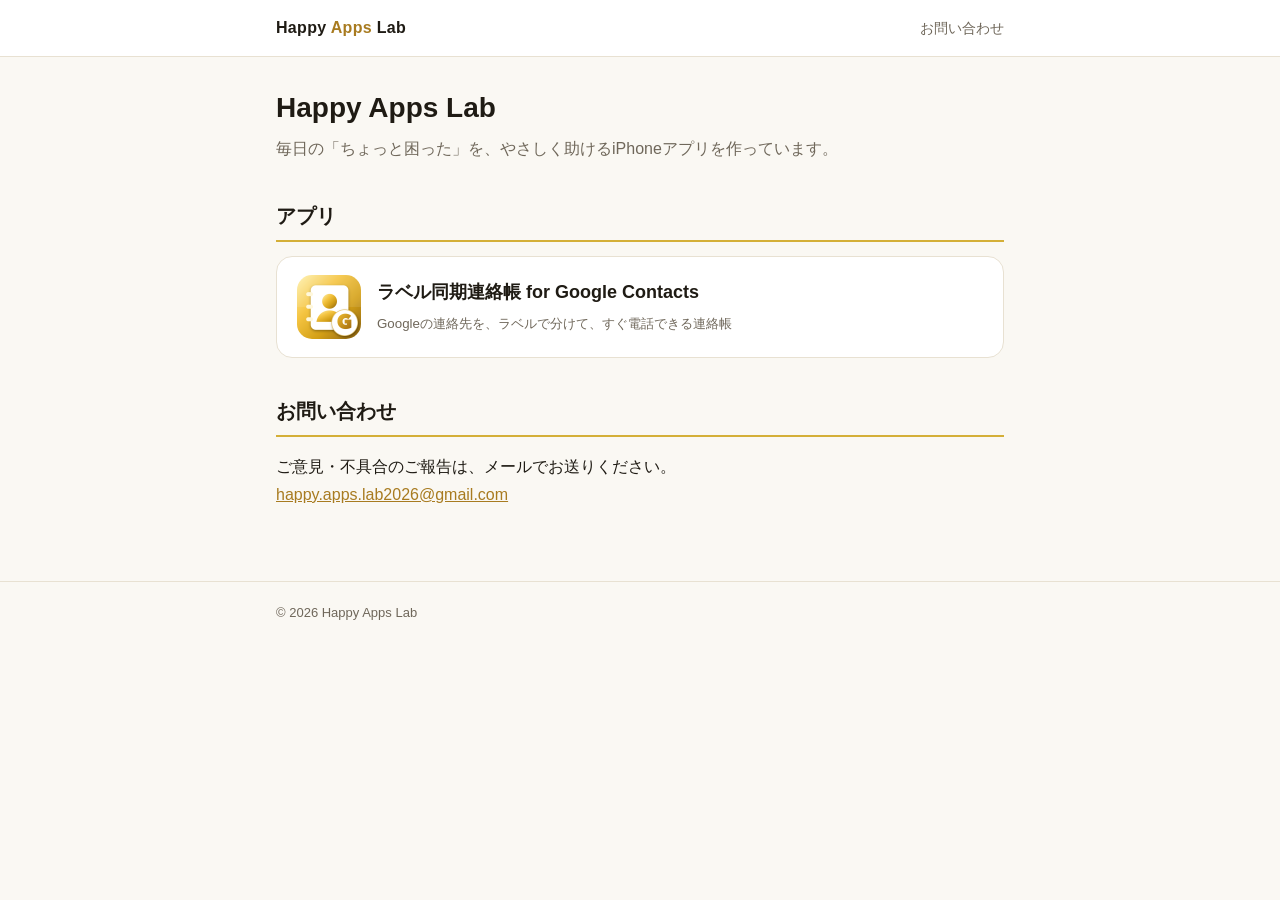
==== index.html @ bab15b39 "Add files via upload" ====
<!doctype html>
<html lang="ja"><head><meta charset="utf-8"><meta name="viewport" content="width=device-width,initial-scale=1">
<title>Happy Apps Lab</title>
<meta name="description" content="Happy Apps Lab が作る、iPhoneアプリの紹介ページです。">
<link rel="stylesheet" href="style.css"></head><body>
<header><div class="wrap"><a class="brand" href="./">Happy <span>Apps</span> Lab</a><nav><a href="label-douki/support.html">お問い合わせ</a></nav></div></header>
<main><div class="wrap">
<h1>Happy Apps Lab</h1>
<p class="lead">毎日の「ちょっと困った」を、やさしく助けるiPhoneアプリを作っています。</p>
<h2>アプリ</h2>
<div class="card"><a class="app" href="label-douki/"><img src="label-douki/icon.png" alt="ラベル同期連絡帳のアイコン"><div><b>ラベル同期連絡帳 for Google Contacts</b><small>Googleの連絡先を、ラベルで分けて、すぐ電話できる連絡帳</small></div></a></div>
<h2>お問い合わせ</h2>
<p>ご意見・不具合のご報告は、メールでお送りください。<br><a href="mailto:happy.apps.lab2026@gmail.com">happy.apps.lab2026@gmail.com</a></p>
</div></main>
<footer><div class="wrap">© 2026 Happy Apps Lab</div></footer>
</body></html>
---- style.css ----
:root{--bg:#faf8f3;--card:#fff;--ink:#1f1b14;--sub:#6f675a;--line:#e8e1d2;--gold:#a87b20;--gold2:#d4af37}
@media (prefers-color-scheme:dark){:root{--bg:#141210;--card:#1e1b17;--ink:#f1ebdf;--sub:#a79f90;--line:#332e26;--gold:#e0bd63;--gold2:#d4af37}}
*{box-sizing:border-box}
body{margin:0;background:var(--bg);color:var(--ink);font-family:-apple-system,"Hiragino Sans","Yu Gothic",sans-serif;line-height:1.75}
a{color:var(--gold)}
header{border-bottom:1px solid var(--line);background:var(--card)}
.wrap{max-width:760px;margin:0 auto;padding:0 16px}
header .wrap{display:flex;align-items:center;justify-content:space-between;height:56px}
.brand{font-weight:800;letter-spacing:.02em;color:var(--ink);text-decoration:none}
.brand span{color:var(--gold)}
nav a{margin-left:16px;font-size:14px;text-decoration:none;color:var(--sub)}
main{padding:32px 0 56px}
h1{font-size:28px;line-height:1.35;margin:0 0 8px}
h2{font-size:20px;margin:36px 0 10px;padding-bottom:6px;border-bottom:2px solid var(--gold2)}
.lead{color:var(--sub);margin:0 0 24px}
.hero{display:flex;gap:20px;align-items:center;margin-bottom:12px}
.hero img{width:96px;height:96px;border-radius:22px;box-shadow:0 4px 14px rgba(0,0,0,.18)}
.card{background:var(--card);border:1px solid var(--line);border-radius:16px;padding:18px 20px;margin:14px 0}
.app{display:flex;gap:16px;align-items:center;text-decoration:none;color:var(--ink)}
.app img{width:64px;height:64px;border-radius:15px}
.app b{display:block;font-size:18px}
.app small{color:var(--sub)}
ul{padding-left:1.3em}
li{margin:4px 0}
table{width:100%;border-collapse:collapse;margin:10px 0}
th,td{border:1px solid var(--line);padding:8px 10px;text-align:left;font-size:15px}
th{background:var(--bg)}
.note{font-size:13px;color:var(--sub)}
.btn{display:inline-block;background:var(--gold);color:#fff;text-decoration:none;font-weight:700;padding:10px 18px;border-radius:999px}
footer{border-top:1px solid var(--line);padding:20px 0;font-size:13px;color:var(--sub)}
@media (max-width:480px){h1{font-size:23px}.hero{flex-direction:column;align-items:flex-start}nav a{margin-left:10px}}
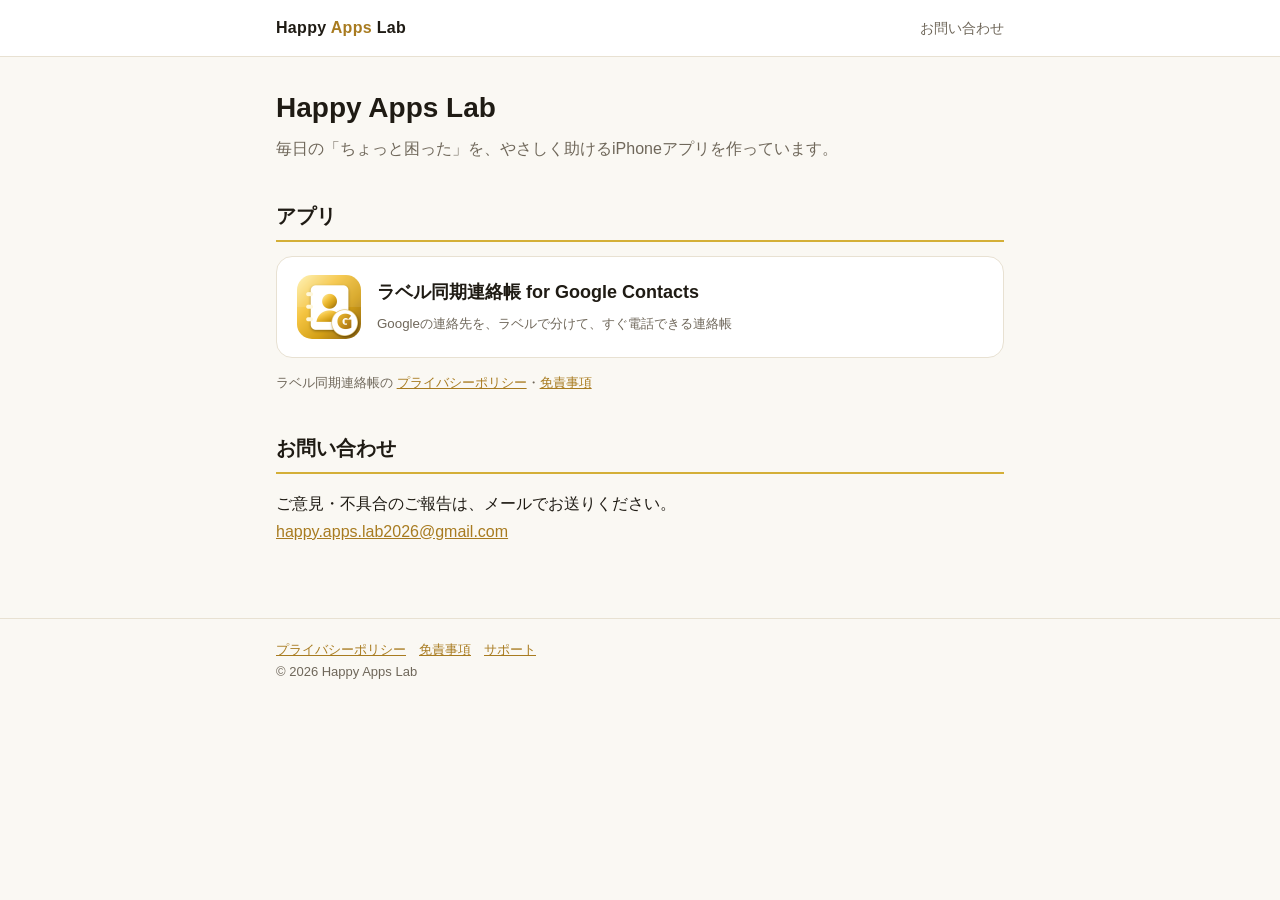
==== commit 592e73ad: "Add files via upload" ====
--- a/index.html
+++ b/index.html
@@ -9,8 +9,9 @@
 <p class="lead">毎日の「ちょっと困った」を、やさしく助けるiPhoneアプリを作っています。</p>
 <h2>アプリ</h2>
 <div class="card"><a class="app" href="label-douki/"><img src="label-douki/icon.png" alt="ラベル同期連絡帳のアイコン"><div><b>ラベル同期連絡帳 for Google Contacts</b><small>Googleの連絡先を、ラベルで分けて、すぐ電話できる連絡帳</small></div></a></div>
+<p class="note">ラベル同期連絡帳の <a href="label-douki/privacy.html">プライバシーポリシー</a>・<a href="label-douki/terms.html">免責事項</a></p>
 <h2>お問い合わせ</h2>
 <p>ご意見・不具合のご報告は、メールでお送りください。<br><a href="mailto:happy.apps.lab2026@gmail.com">happy.apps.lab2026@gmail.com</a></p>
 </div></main>
-<footer><div class="wrap">© 2026 Happy Apps Lab</div></footer>
+<footer><div class="wrap"><a href="label-douki/privacy.html">プライバシーポリシー</a>　<a href="label-douki/terms.html">免責事項</a>　<a href="label-douki/support.html">サポート</a><br>© 2026 Happy Apps Lab</div></footer>
 </body></html>
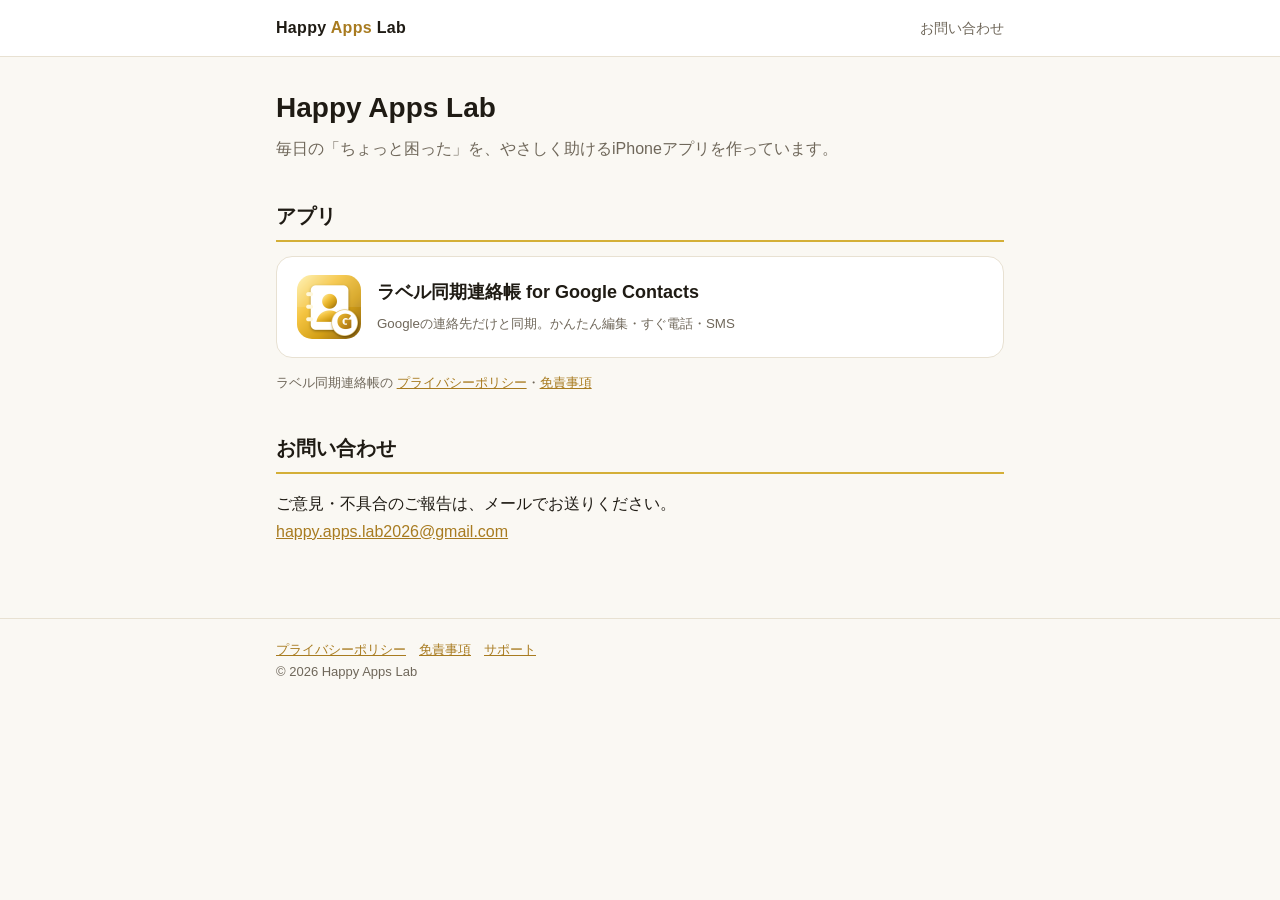
==== commit fb2bee13: "Add files via upload" ====
--- a/index.html
+++ b/index.html
@@ -8,7 +8,7 @@
 <h1>Happy Apps Lab</h1>
 <p class="lead">毎日の「ちょっと困った」を、やさしく助けるiPhoneアプリを作っています。</p>
 <h2>アプリ</h2>
-<div class="card"><a class="app" href="label-douki/"><img src="label-douki/icon.png" alt="ラベル同期連絡帳のアイコン"><div><b>ラベル同期連絡帳 for Google Contacts</b><small>Googleの連絡先を、ラベルで分けて、すぐ電話できる連絡帳</small></div></a></div>
+<div class="card"><a class="app" href="label-douki/"><img src="label-douki/icon.png" alt="ラベル同期連絡帳のアイコン"><div><b>ラベル同期連絡帳 for Google Contacts</b><small>Googleの連絡先だけと同期。かんたん編集・すぐ電話・SMS</small></div></a></div>
 <p class="note">ラベル同期連絡帳の <a href="label-douki/privacy.html">プライバシーポリシー</a>・<a href="label-douki/terms.html">免責事項</a></p>
 <h2>お問い合わせ</h2>
 <p>ご意見・不具合のご報告は、メールでお送りください。<br><a href="mailto:happy.apps.lab2026@gmail.com">happy.apps.lab2026@gmail.com</a></p>
